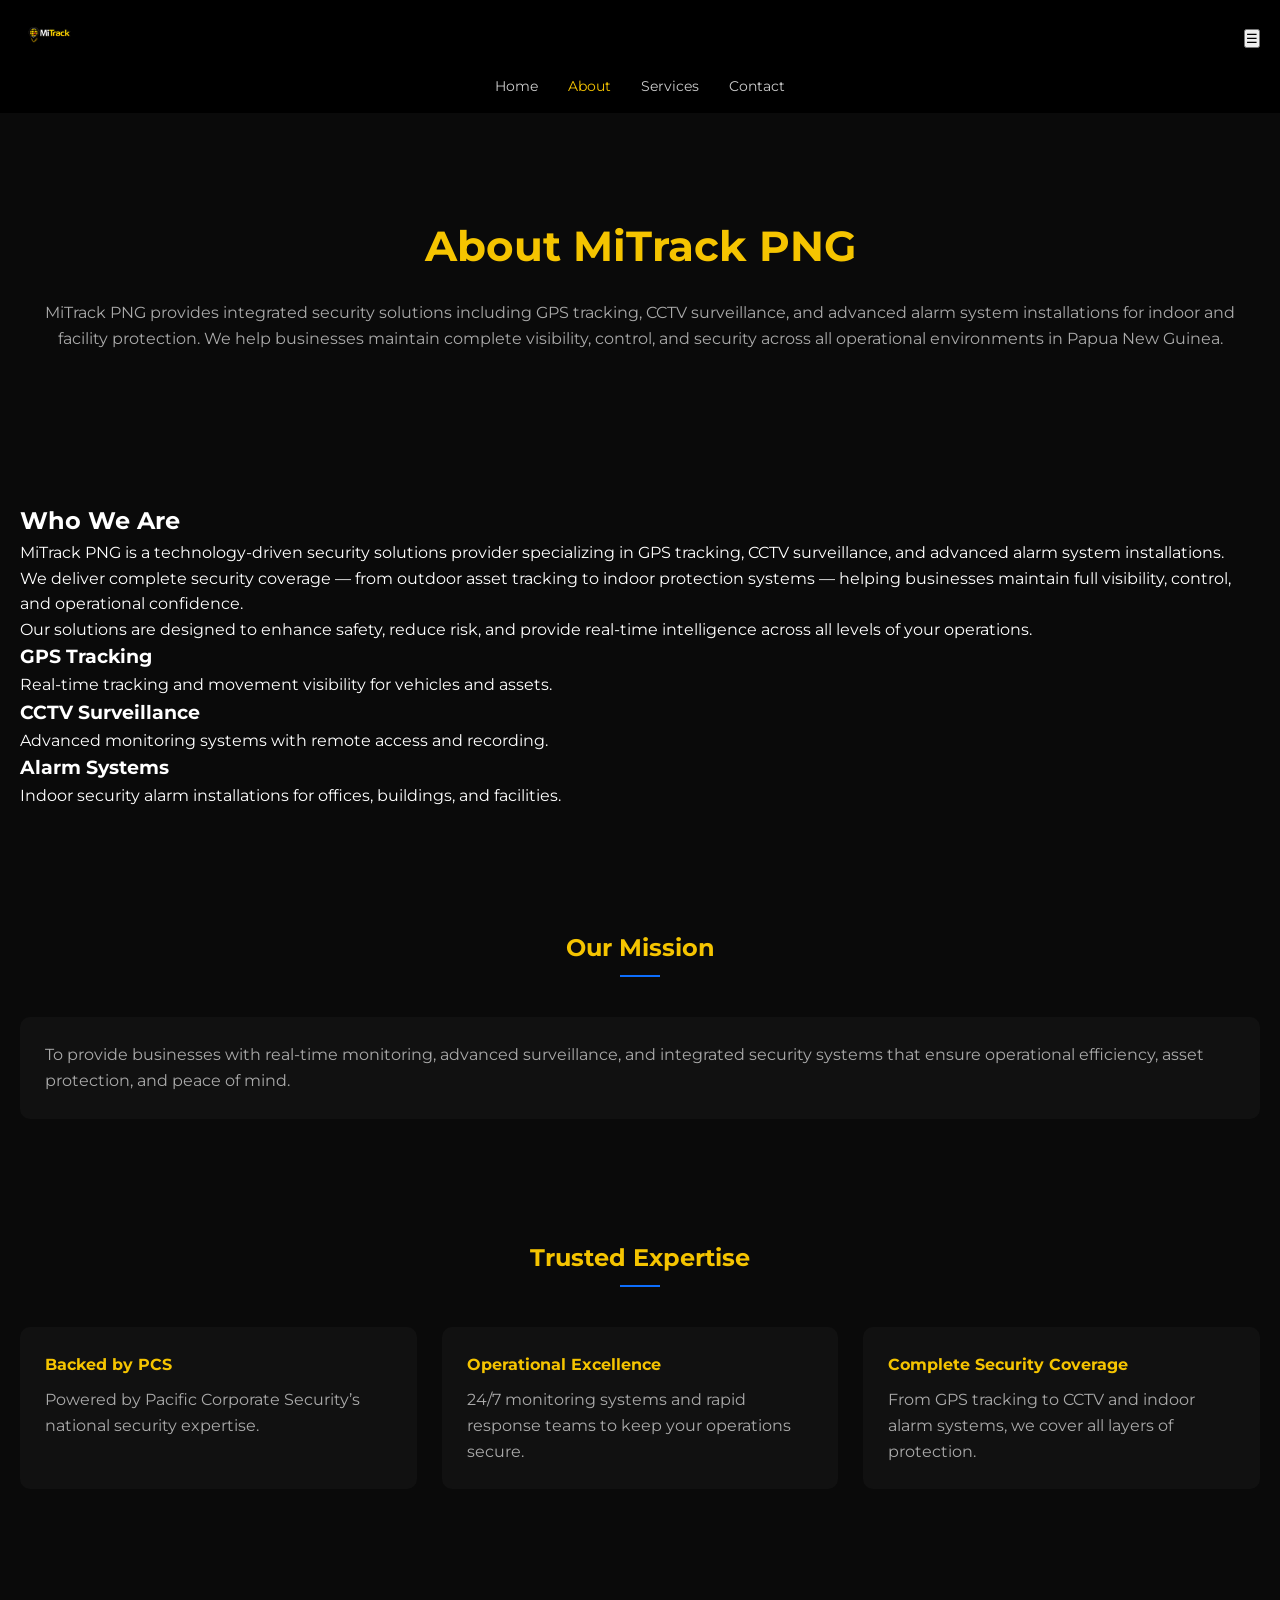
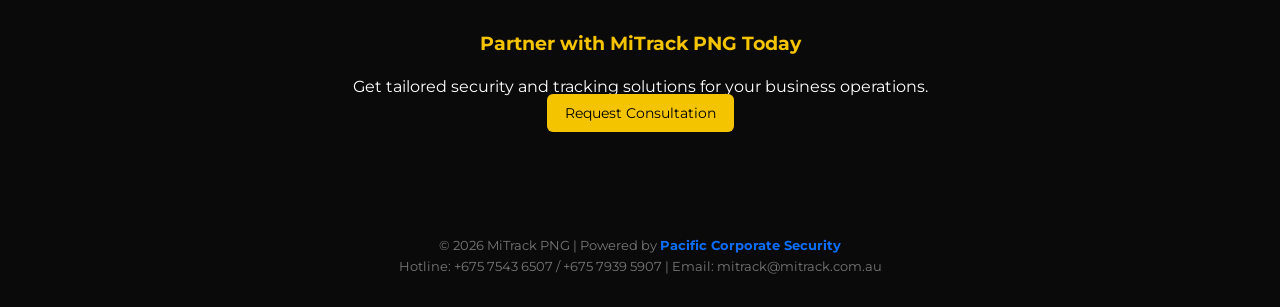
==== about.html @ df529aeb "Fix HTML encoding issues in about.html" ====
<!DOCTYPE html>
<html lang="en">
<head>
<meta charset="UTF-8">
<meta name="viewport" content="width=device-width, initial-scale=1.0">
<title>About | MiTrack PNG</title>

<link href="https://fonts.googleapis.com/css2?family=Montserrat:wght@300;400;600;700&display=swap" rel="stylesheet">
<link rel="stylesheet" href="css/style.css">
</head>

<body>

<!-- NAVBAR -->
<nav class="nav-center">
  <div class="nav-top">
    
    <div class="nav-logo">
      <a href="index.html">
        <img src="assets/images/logo.png" alt="MiTrack Logo" class="logo">
      </a>
    </div>

    <!-- MOBILE BUTTON -->
    <button id="nav-toggle" aria-label="Toggle menu">☰</button>

  </div>

  <ul class="nav-links">
    <li><a href="index.html">Home</a></li>
    <li><a href="about.html" class="active">About</a></li>
    <li><a href="services.html">Services</a></li>
    <li><a href="contact.html">Contact</a></li>
  </ul>
</nav>

<!-- HERO -->
<section class="hero">
  <h1>About MiTrack PNG</h1>
  <p>
    MiTrack PNG provides integrated security solutions including GPS tracking, CCTV 
    surveillance, and advanced alarm system installations for indoor and facility protection. 
    We help businesses maintain complete visibility, control, and security across all 
    operational environments in Papua New Guinea.
  </p>
</section>

<!-- ABOUT -->
<section class="section about-split">
  <div class="about-grid">

    <!-- LEFT -->
    <div class="about-text">
      <h2>Who We Are</h2>
      <p>
        MiTrack PNG is a technology-driven security solutions provider specializing in 
        GPS tracking, CCTV surveillance, and advanced alarm system installations.
      </p>

      <p>
        We deliver complete security coverage — from outdoor asset tracking to indoor 
        protection systems — helping businesses maintain full visibility, control, 
        and operational confidence.
      </p>

      <p>
        Our solutions are designed to enhance safety, reduce risk, and provide 
        real-time intelligence across all levels of your operations.
      </p>
    </div>

    <!-- RIGHT -->
    <div class="about-visual">

      <div class="about-card">
        <h3>GPS Tracking</h3>
        <p>Real-time tracking and movement visibility for vehicles and assets.</p>
      </div>

      <div class="about-card">
        <h3>CCTV Surveillance</h3>
        <p>Advanced monitoring systems with remote access and recording.</p>
      </div>

      <div class="about-card">
        <h3>Alarm Systems</h3>
        <p>Indoor security alarm installations for offices, buildings, and facilities.</p>
      </div>

    </div>

  </div>
</section>
  
<!-- MISSION -->
<section class="section">
  <div class="section-title">
    <h2>Our Mission</h2>
  </div>

  <div class="card">
    <p>
      To provide businesses with real-time monitoring, advanced surveillance, and integrated 
      security systems that ensure operational efficiency, asset protection, and peace of mind.
    </p>
  </div>
</section>

<!-- TRUST -->
<section class="section">
  <div class="section-title">
    <h2>Trusted Expertise</h2>
  </div>

  <div class="grid">
    <div class="card">
      <h4>Backed by PCS</h4>
      <p>Powered by Pacific Corporate Security’s national security expertise.</p>
    </div>

    <div class="card">
      <h4>Operational Excellence</h4>
      <p>24/7 monitoring systems and rapid response teams to keep your operations secure.</p>
    </div>

    <div class="card">
      <h4>Complete Security Coverage</h4>
      <p>From GPS tracking to CCTV and indoor alarm systems, we cover all layers of protection.</p>
    </div>
  </div>
</section>

<!-- CTA -->
<section class="cta">
  <h3>Partner with MiTrack PNG Today</h3>
  <p>Get tailored security and tracking solutions for your business operations.</p>
  <a href="contact.html" class="btn btn-primary">Request Consultation</a>
</section>

<!-- FOOTER -->
<footer>
  <p>© 2026 MiTrack PNG | Powered by <strong>Pacific Corporate Security</strong></p>
  <p>
    Hotline: +675 7543 6507 / +675 7939 5907 | 
    Email: mitrack@mitrack.com.au
  </p>
</footer>

<!-- MOBILE NAV SCRIPT -->
<script>
document.getElementById("nav-toggle").addEventListener("click", function() {
    document.querySelector("nav").classList.toggle("open");
});
</script>

</body>
</html>
---- css/style.css ----
/* =========================
   VARIABLES (BRANDING)
========================= */
:root {
    --primary-gold: #f5c400;
    --pcs-blue: #0d6efd;
}

/* =========================
   GLOBAL RESET
========================= */
* {
    margin: 0;
    padding: 0;
    box-sizing: border-box;
}

body {
    font-family: 'Montserrat', sans-serif;
    background: #0a0a0a;
    color: #fff;
    line-height: 1.6;
}

/* =========================
   NAVBAR
========================= */
nav {
    width: 100%;
    padding: 15px 20px;
    background: #000;
}

.nav-top {
    display: flex;
    justify-content: space-between;
    align-items: center;
}

.logo {
    height: 40px;
}

.nav-links {
    display: flex;
    justify-content: center;
    gap: 30px;
    list-style: none;
    margin-top: 10px;
}

.nav-links a {
    text-decoration: none;
    color: #ccc;
    font-size: 14px;
    transition: 0.3s;
}

.nav-links a:hover,
.nav-links a.active {
    color: var(--primary-gold);
}

/* =========================
   HERO
========================= */
.hero {
    text-align: center;
    padding: 100px 20px 60px;
}

.hero h1 {
    font-size: 42px;
    color: var(--primary-gold);
    margin-bottom: 20px;
}

.hero p {
    color: #aaa;
    margin-bottom: 30px;
}

.hero-buttons {
    display: flex;
    justify-content: center;
    gap: 15px;
}

/* =========================
   BUTTONS
========================= */
.btn {
    padding: 10px 18px;
    border-radius: 6px;
    text-decoration: none;
    font-size: 14px;
    transition: 0.3s;
}

/* PRIMARY (MiTrack Gold) */
.btn-primary {
    background: var(--primary-gold);
    color: #000;
}

.btn-primary:hover {
    background: #ffd633;
}

/* OUTLINE (Gold) */
.btn-outline {
    border: 1px solid var(--primary-gold);
    color: var(--primary-gold);
}

.btn-outline:hover {
    background: var(--primary-gold);
    color: #000;
}

/* SECONDARY (PCS BLUE - OPTIONAL USE) */
.btn-secondary {
    border: 1px solid var(--pcs-blue);
    color: var(--pcs-blue);
}

.btn-secondary:hover {
    background: var(--pcs-blue);
    color: #fff;
}

.btn-small {
    margin-top: 10px;
    display: inline-block;
}

/* =========================
   SECTION
========================= */
.section {
    padding: 60px 20px;
}

.section-title {
    text-align: center;
    margin-bottom: 40px;
}

.section-title h2 {
    color: var(--primary-gold);
    margin-bottom: 10px;
}

/* PCS BLUE ACCENT LINE */
.section-title h2::after {
    content: "";
    display: block;
    width: 40px;
    height: 2px;
    background: var(--pcs-blue);
    margin: 8px auto 0;
}

.section-title p {
    color: #aaa;
}

/* =========================
   MAP
========================= */
.map-container {
    position: relative;
    margin: 30px auto;
    max-width: 800px;
}

.map-container img {
    width: 100%;
    border-radius: 10px;
}

/* GLOWING POINTS */
.map-point {
    position: absolute;
    width: 10px;
    height: 10px;
    background: var(--primary-gold);
    border-radius: 50%;
    box-shadow: 0 0 10px var(--primary-gold), 0 0 20px var(--primary-gold);
    animation: pulse 1.5s infinite;
}

/* PCS BLUE ACTIVE POINT */
.point2 {
    background: var(--pcs-blue);
    box-shadow: 0 0 10px var(--pcs-blue), 0 0 20px var(--pcs-blue);
}

/* POSITIONING */
.point1 { top: 40%; left: 30%; }
.point2 { top: 55%; left: 60%; }
.point3 { top: 25%; left: 70%; }

/* ANIMATION */
@keyframes pulse {
    0% { transform: scale(1); opacity: 1; }
    50% { transform: scale(1.6); opacity: 0.6; }
    100% { transform: scale(1); opacity: 1; }
}

/* MAP TEXT */
.map-info {
    text-align: center;
    margin-top: 15px;
    color: #ccc;
}

/* =========================
   GRID
========================= */
.grid {
    display: grid;
    grid-template-columns: repeat(3, 1fr);
    gap: 25px;
}

.card {
    background: #111;
    padding: 25px;
    border-radius: 10px;
}

.card h4 {
    color: var(--primary-gold);
    margin-bottom: 10px;
}

.card p {
    color: #aaa;
}

/* =========================
   CTA
========================= */
.cta {
    text-align: center;
    padding: 80px 20px;
}

.cta h3 {
    color: var(--primary-gold);
    margin-bottom: 15px;
}

/* =========================
   FOOTER
========================= */
footer {
    text-align: center;
    padding: 30px;
    font-size: 13px;
    color: #777;
}

/* PCS BRAND HIGHLIGHT */
footer strong {
    color: var(--pcs-blue);
}
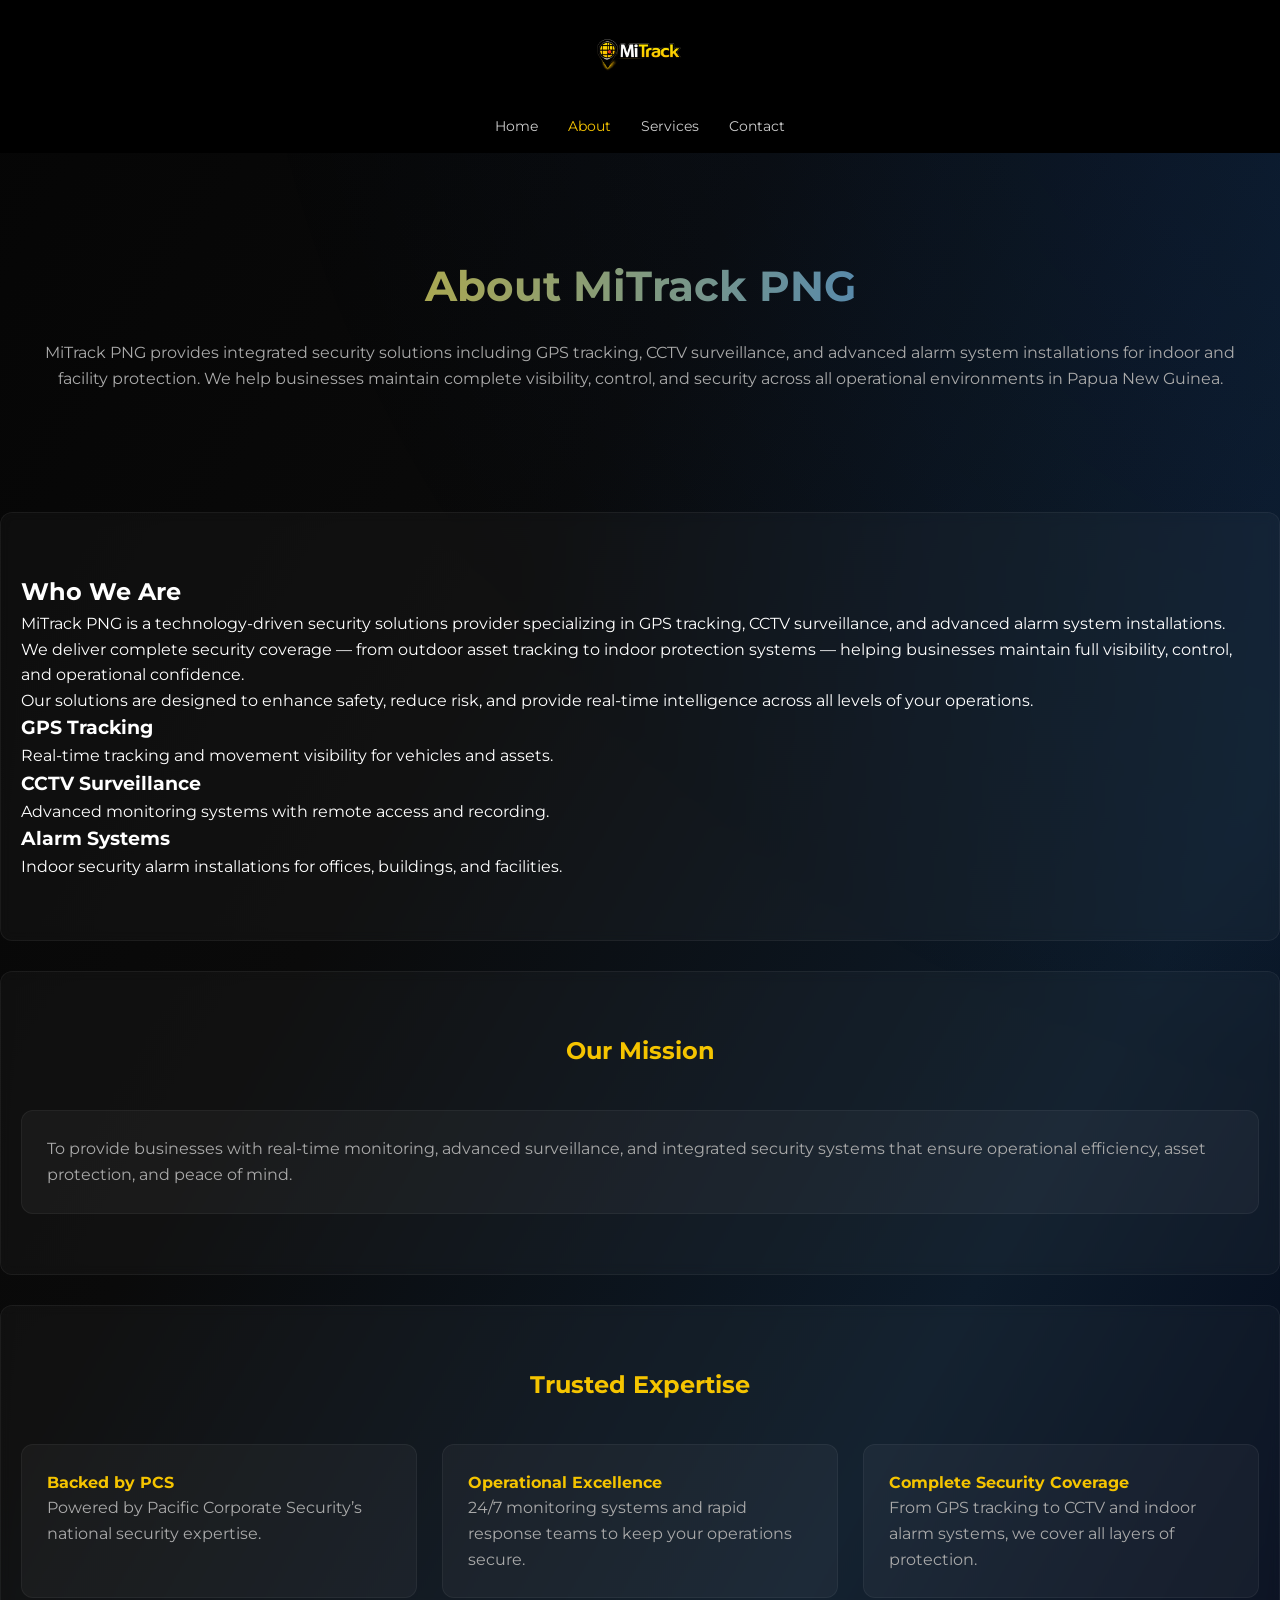
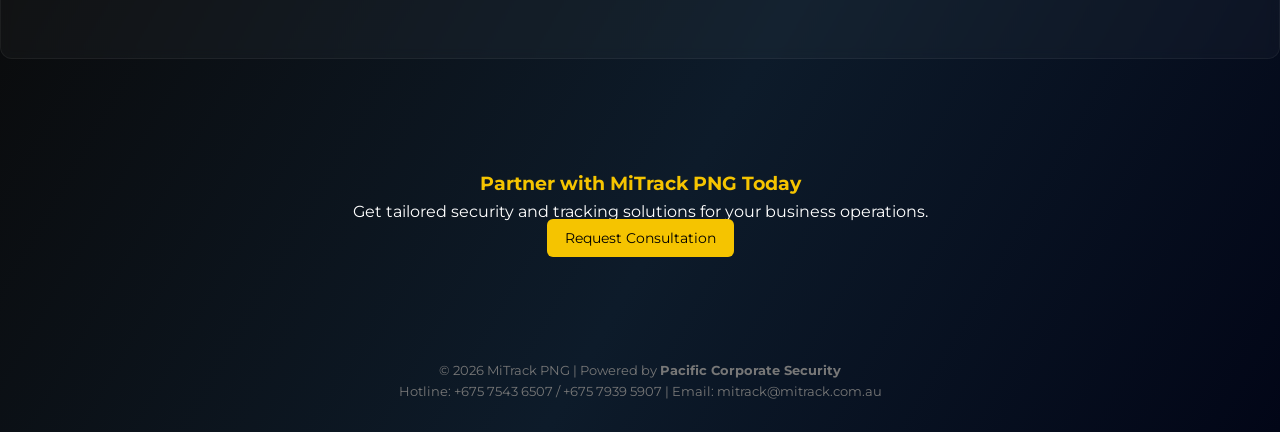
==== commit f4409d6e: "Implement fade-in animations on about page Added fade-in animations to various sections and elements" ====
--- a/about.html
+++ b/about.html
@@ -35,7 +35,7 @@
 </nav>
 
 <!-- HERO -->
-<section class="hero">
+<section class="hero fade-in">
   <h1>About MiTrack PNG</h1>
   <p>
     MiTrack PNG provides integrated security solutions including GPS tracking, CCTV 
@@ -46,11 +46,11 @@
 </section>
 
 <!-- ABOUT -->
-<section class="section about-split">
+<section class="section about-split fade-in">
   <div class="about-grid">
 
     <!-- LEFT -->
-    <div class="about-text">
+    <div class="about-text fade-in">
       <h2>Who We Are</h2>
       <p>
         MiTrack PNG is a technology-driven security solutions provider specializing in 
@@ -72,17 +72,17 @@
     <!-- RIGHT -->
     <div class="about-visual">
 
-      <div class="about-card">
+      <div class="about-card fade-in">
         <h3>GPS Tracking</h3>
         <p>Real-time tracking and movement visibility for vehicles and assets.</p>
       </div>
 
-      <div class="about-card">
+      <div class="about-card fade-in">
         <h3>CCTV Surveillance</h3>
         <p>Advanced monitoring systems with remote access and recording.</p>
       </div>
 
-      <div class="about-card">
+      <div class="about-card fade-in">
         <h3>Alarm Systems</h3>
         <p>Indoor security alarm installations for offices, buildings, and facilities.</p>
       </div>
@@ -93,12 +93,12 @@
 </section>
   
 <!-- MISSION -->
-<section class="section">
+<section class="section fade-in">
   <div class="section-title">
     <h2>Our Mission</h2>
   </div>
 
-  <div class="card">
+  <div class="card fade-in">
     <p>
       To provide businesses with real-time monitoring, advanced surveillance, and integrated 
       security systems that ensure operational efficiency, asset protection, and peace of mind.
@@ -107,23 +107,23 @@
 </section>
 
 <!-- TRUST -->
-<section class="section">
+<section class="section fade-in">
   <div class="section-title">
     <h2>Trusted Expertise</h2>
   </div>
 
   <div class="grid">
-    <div class="card">
+    <div class="card fade-in">
       <h4>Backed by PCS</h4>
       <p>Powered by Pacific Corporate Security’s national security expertise.</p>
     </div>
 
-    <div class="card">
+    <div class="card fade-in">
       <h4>Operational Excellence</h4>
       <p>24/7 monitoring systems and rapid response teams to keep your operations secure.</p>
     </div>
 
-    <div class="card">
+    <div class="card fade-in">
       <h4>Complete Security Coverage</h4>
       <p>From GPS tracking to CCTV and indoor alarm systems, we cover all layers of protection.</p>
     </div>
@@ -131,14 +131,14 @@
 </section>
 
 <!-- CTA -->
-<section class="cta">
+<section class="cta fade-in">
   <h3>Partner with MiTrack PNG Today</h3>
   <p>Get tailored security and tracking solutions for your business operations.</p>
   <a href="contact.html" class="btn btn-primary">Request Consultation</a>
 </section>
 
 <!-- FOOTER -->
-<footer>
+<footer class="fade-in">
   <p>© 2026 MiTrack PNG | Powered by <strong>Pacific Corporate Security</strong></p>
   <p>
     Hotline: +675 7543 6507 / +675 7939 5907 | 
@@ -153,5 +153,22 @@
 });
 </script>
 
+<!-- SCROLL ANIMATION SCRIPT -->
+<script>
+const faders = document.querySelectorAll('.fade-in');
+
+const observer = new IntersectionObserver(entries => {
+    entries.forEach(entry => {
+        if (entry.isIntersecting) {
+            entry.target.classList.add('show');
+        }
+    });
+}, {
+    threshold: 0.2
+});
+
+faders.forEach(el => observer.observe(el));
+</script>
+
 </body>
 </html>
--- a/css/style.css
+++ b/css/style.css
@@ -15,11 +15,36 @@
     box-sizing: border-box;
 }
 
+/* =========================
+   BODY + BACKGROUND
+========================= */
 body {
     font-family: 'Montserrat', sans-serif;
-    background: #0a0a0a;
+    background: linear-gradient(
+        120deg,
+        #050505 0%,
+        #0a0a0a 35%,
+        #0d1b2a 70%,
+        #020617 100%
+    );
     color: #fff;
     line-height: 1.6;
+}
+
+body::before {
+    content: "";
+    position: fixed;
+    top: -20%;
+    left: -20%;
+    width: 140%;
+    height: 140%;
+    background: radial-gradient(
+        circle at top right,
+        rgba(13,110,253,0.12),
+        transparent 60%
+    );
+    pointer-events: none;
+    z-index: -1;
 }
 
 /* =========================
@@ -29,16 +54,21 @@
     width: 100%;
     padding: 15px 20px;
     background: #000;
+    text-align: center;
 }
 
 .nav-top {
     display: flex;
-    justify-content: space-between;
+    flex-direction: column;
     align-items: center;
 }
 
+.nav-logo {
+    margin-bottom: 10px;
+}
+
 .logo {
-    height: 40px;
+    height: 80px;
 }
 
 .nav-links {
@@ -46,7 +76,6 @@
     justify-content: center;
     gap: 30px;
     list-style: none;
-    margin-top: 10px;
 }
 
 .nav-links a {
@@ -71,7 +100,9 @@
 
 .hero h1 {
     font-size: 42px;
-    color: var(--primary-gold);
+    background: linear-gradient(90deg, var(--primary-gold), var(--pcs-blue));
+    -webkit-background-clip: text;
+    -webkit-text-fill-color: transparent;
     margin-bottom: 20px;
 }
 
@@ -97,7 +128,6 @@
     transition: 0.3s;
 }
 
-/* PRIMARY (MiTrack Gold) */
 .btn-primary {
     background: var(--primary-gold);
     color: #000;
@@ -107,7 +137,6 @@
     background: #ffd633;
 }
 
-/* OUTLINE (Gold) */
 .btn-outline {
     border: 1px solid var(--primary-gold);
     color: var(--primary-gold);
@@ -118,27 +147,16 @@
     color: #000;
 }
 
-/* SECONDARY (PCS BLUE - OPTIONAL USE) */
-.btn-secondary {
-    border: 1px solid var(--pcs-blue);
-    color: var(--pcs-blue);
-}
-
-.btn-secondary:hover {
-    background: var(--pcs-blue);
-    color: #fff;
-}
-
-.btn-small {
-    margin-top: 10px;
-    display: inline-block;
-}
-
-/* =========================
-   SECTION
+/* =========================
+   SECTION (GLASS)
 ========================= */
 .section {
     padding: 60px 20px;
+    background: rgba(255,255,255,0.03);
+    backdrop-filter: blur(6px);
+    border-radius: 12px;
+    margin: 30px auto;
+    border: 1px solid rgba(255,255,255,0.05);
 }
 
 .section-title {
@@ -148,17 +166,6 @@
 
 .section-title h2 {
     color: var(--primary-gold);
-    margin-bottom: 10px;
-}
-
-/* PCS BLUE ACCENT LINE */
-.section-title h2::after {
-    content: "";
-    display: block;
-    width: 40px;
-    height: 2px;
-    background: var(--pcs-blue);
-    margin: 8px auto 0;
 }
 
 .section-title p {
@@ -179,36 +186,29 @@
     border-radius: 10px;
 }
 
-/* GLOWING POINTS */
 .map-point {
     position: absolute;
     width: 10px;
     height: 10px;
     background: var(--primary-gold);
     border-radius: 50%;
-    box-shadow: 0 0 10px var(--primary-gold), 0 0 20px var(--primary-gold);
+    box-shadow: 0 0 10px var(--primary-gold);
     animation: pulse 1.5s infinite;
 }
 
-/* PCS BLUE ACTIVE POINT */
 .point2 {
     background: var(--pcs-blue);
-    box-shadow: 0 0 10px var(--pcs-blue), 0 0 20px var(--pcs-blue);
-}
-
-/* POSITIONING */
+    box-shadow: 0 0 10px var(--pcs-blue);
+}
+
 .point1 { top: 40%; left: 30%; }
 .point2 { top: 55%; left: 60%; }
 .point3 { top: 25%; left: 70%; }
 
-/* ANIMATION */
 @keyframes pulse {
-    0% { transform: scale(1); opacity: 1; }
     50% { transform: scale(1.6); opacity: 0.6; }
-    100% { transform: scale(1); opacity: 1; }
-}
-
-/* MAP TEXT */
+}
+
 .map-info {
     text-align: center;
     margin-top: 15px;
@@ -225,20 +225,82 @@
 }
 
 .card {
-    background: #111;
+    background: rgba(255,255,255,0.04);
     padding: 25px;
-    border-radius: 10px;
+    border-radius: 12px;
+    border: 1px solid rgba(255,255,255,0.05);
 }
 
 .card h4 {
     color: var(--primary-gold);
-    margin-bottom: 10px;
 }
 
 .card p {
     color: #aaa;
 }
 
+.card a {
+    color: var(--pcs-blue);
+    text-decoration: none;
+}
+
+.card a:hover {
+    color: #4da3ff;
+}
+
+/* =========================
+   CONTACT FORM (FIXED)
+========================= */
+.contact-form {
+    max-width: 700px;
+    margin: 0 auto;
+}
+
+.form-row {
+    display: flex;
+    gap: 15px;
+    margin-bottom: 15px;
+}
+
+.contact-form input,
+.contact-form textarea,
+.contact-form select {
+    width: 100%;
+    padding: 12px;
+    border-radius: 6px;
+    border: 1px solid rgba(255,255,255,0.1);
+    background: rgba(20,20,20,0.9);
+    color: #fff;
+    font-size: 14px;
+}
+
+/* ✅ FIXED DROPDOWN */
+.contact-form select {
+    cursor: pointer;
+    appearance: none;
+}
+
+/* MUST be solid (browser limitation) */
+.contact-form select option {
+    background: #0a0a0a;
+    color: #fff;
+}
+
+.contact-form select:focus {
+    outline: none;
+    border-color: var(--pcs-blue);
+    box-shadow: 0 0 8px rgba(13,110,253,0.4);
+}
+
+/* textarea */
+.contact-form textarea {
+    resize: none;
+}
+
+.contact-form button {
+    margin-top: 10px;
+}
+
 /* =========================
    CTA
 ========================= */
@@ -249,7 +311,6 @@
 
 .cta h3 {
     color: var(--primary-gold);
-    margin-bottom: 15px;
 }
 
 /* =========================
@@ -262,7 +323,23 @@
     color: #777;
 }
 
-/* PCS BRAND HIGHLIGHT */
-footer strong {
-    color: var(--pcs-blue);
-}
+/* =========================
+   MOBILE
+========================= */
+#nav-toggle {
+    display: none;
+}
+
+@media (max-width: 768px) {
+    #nav-toggle {
+        display: block;
+    }
+
+    .form-row {
+        flex-direction: column;
+    }
+
+    .grid {
+        grid-template-columns: 1fr;
+    }
+}
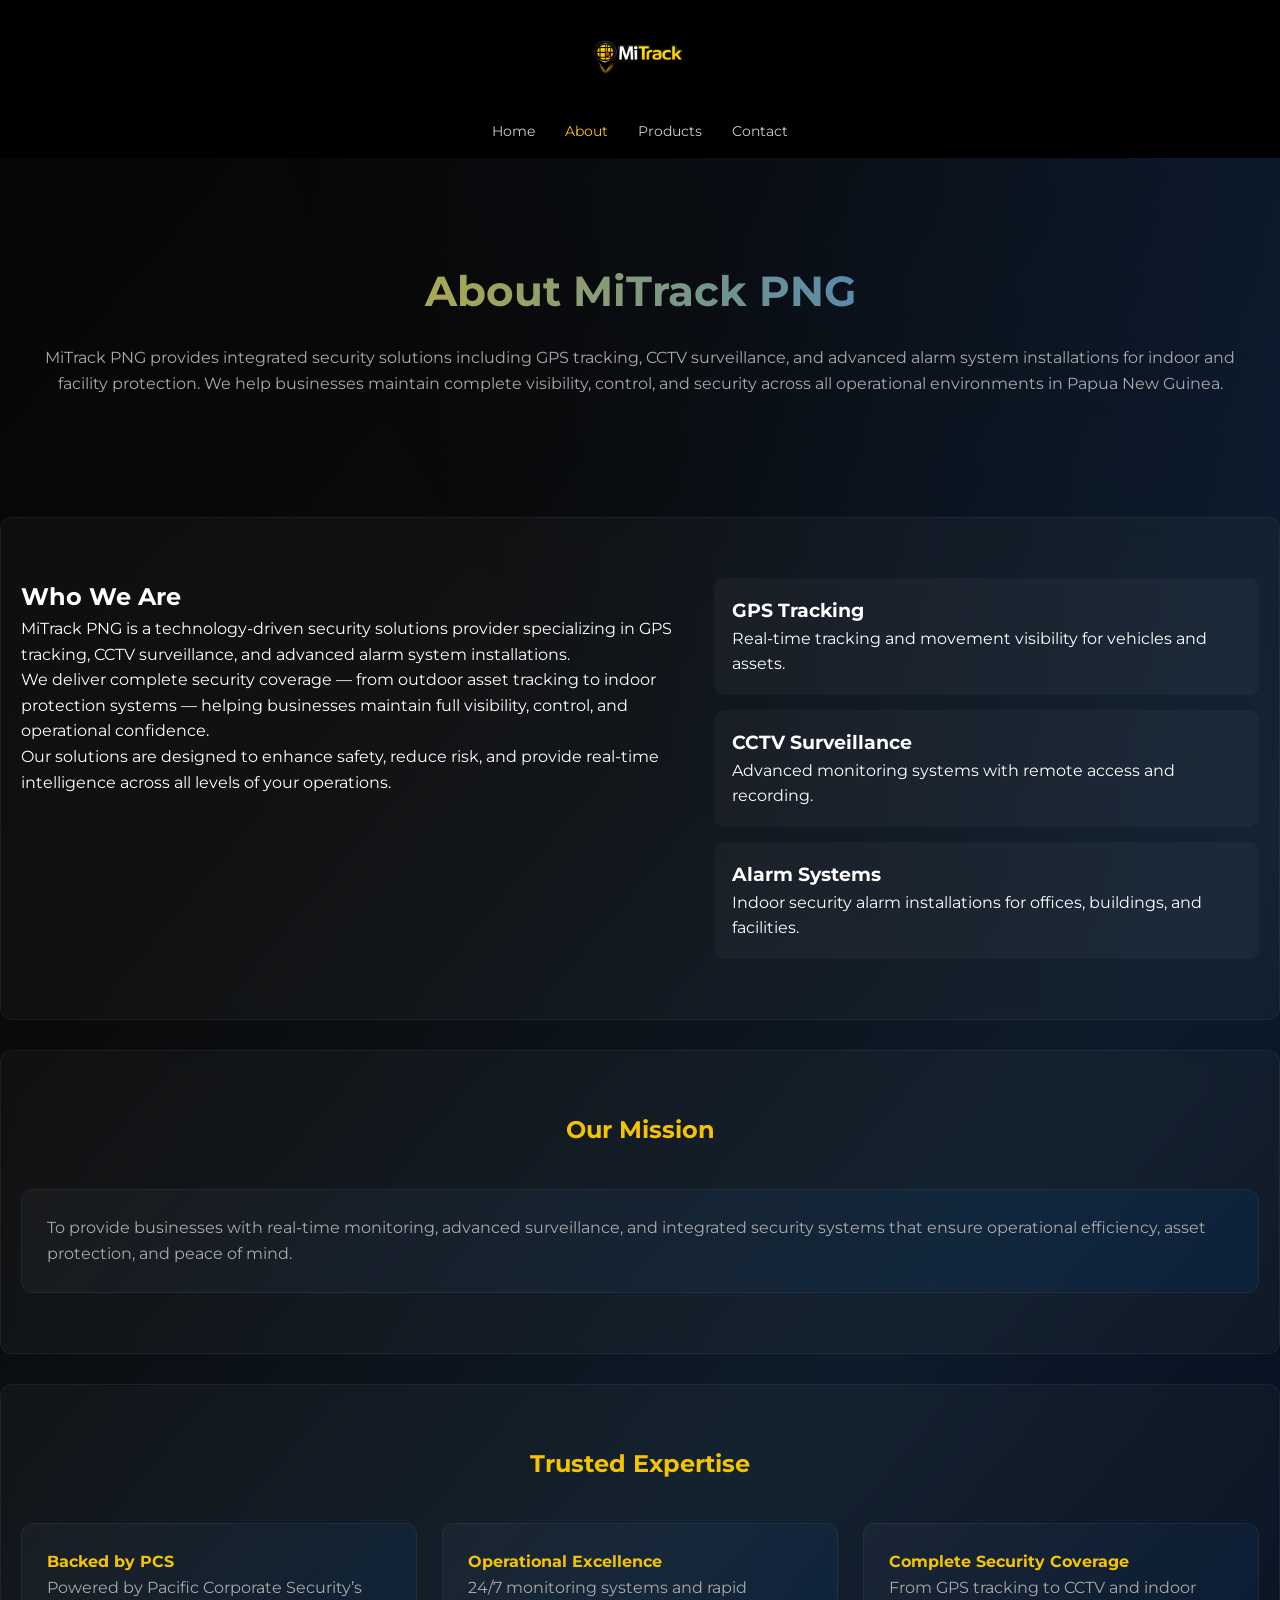
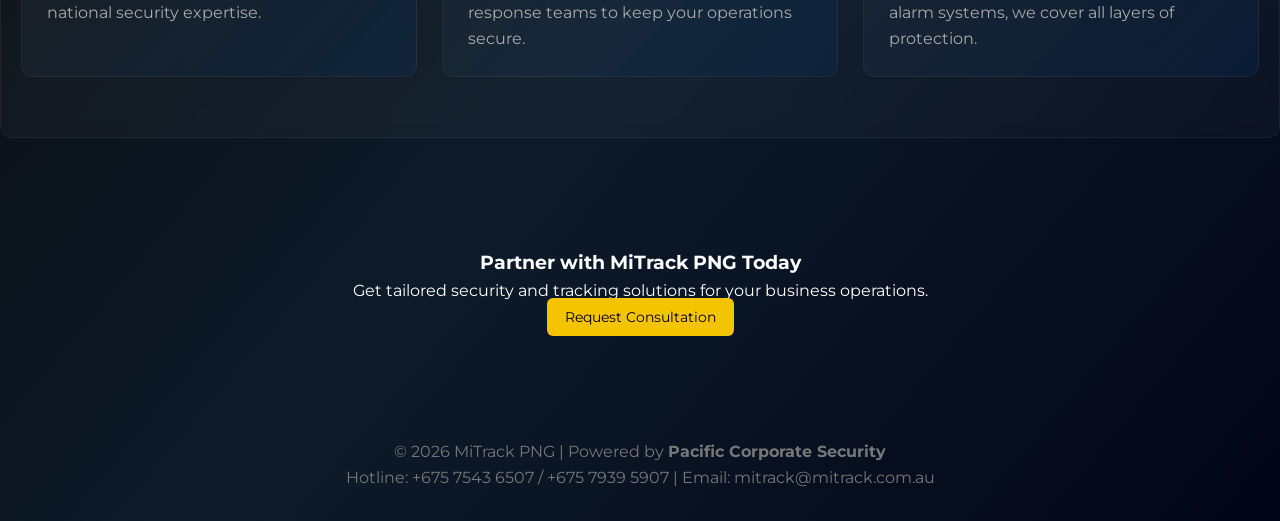
==== commit e866e983: "Fix HTML encoding issues in about.html" ====
--- a/about.html
+++ b/about.html
@@ -29,7 +29,7 @@
   <ul class="nav-links">
     <li><a href="index.html">Home</a></li>
     <li><a href="about.html" class="active">About</a></li>
-    <li><a href="services.html">Services</a></li>
+    <li><a href="products.html">Products</a></li>
     <li><a href="contact.html">Contact</a></li>
   </ul>
 </nav>
@@ -49,40 +49,37 @@
 <section class="section about-split fade-in">
   <div class="about-grid">
 
-    <!-- LEFT -->
-    <div class="about-text fade-in">
+    <!-- LEFT SIDE -->
+    <div class="about-text">
       <h2>Who We Are</h2>
+
       <p>
-        MiTrack PNG is a technology-driven security solutions provider specializing in 
-        GPS tracking, CCTV surveillance, and advanced alarm system installations.
+        MiTrack PNG is a technology-driven security solutions provider specializing in GPS tracking, CCTV surveillance, and advanced alarm system installations.
       </p>
 
       <p>
-        We deliver complete security coverage — from outdoor asset tracking to indoor 
-        protection systems — helping businesses maintain full visibility, control, 
-        and operational confidence.
+        We deliver complete security coverage — from outdoor asset tracking to indoor protection systems — helping businesses maintain full visibility, control, and operational confidence.
       </p>
 
       <p>
-        Our solutions are designed to enhance safety, reduce risk, and provide 
-        real-time intelligence across all levels of your operations.
+        Our solutions are designed to enhance safety, reduce risk, and provide real-time intelligence across all levels of your operations.
       </p>
     </div>
 
-    <!-- RIGHT -->
+    <!-- RIGHT SIDE (FEATURE CARDS) -->
     <div class="about-visual">
 
-      <div class="about-card fade-in">
+      <div class="about-card">
         <h3>GPS Tracking</h3>
         <p>Real-time tracking and movement visibility for vehicles and assets.</p>
       </div>
 
-      <div class="about-card fade-in">
+      <div class="about-card">
         <h3>CCTV Surveillance</h3>
         <p>Advanced monitoring systems with remote access and recording.</p>
       </div>
 
-      <div class="about-card fade-in">
+      <div class="about-card">
         <h3>Alarm Systems</h3>
         <p>Indoor security alarm installations for offices, buildings, and facilities.</p>
       </div>
--- a/css/style.css
+++ b/css/style.css
@@ -4,6 +4,7 @@
 :root {
     --primary-gold: #f5c400;
     --pcs-blue: #0d6efd;
+    --light-blue: #4da6ff;
 }
 
 /* =========================
@@ -21,16 +22,17 @@
 body {
     font-family: 'Montserrat', sans-serif;
     background: linear-gradient(
-        120deg,
+        130deg,
         #050505 0%,
-        #0a0a0a 35%,
-        #0d1b2a 70%,
+        #0a0a0a 30%,
+        #0d1b2a 65%,
         #020617 100%
     );
     color: #fff;
     line-height: 1.6;
 }
 
+/* Subtle glow overlay */
 body::before {
     content: "";
     position: fixed;
@@ -68,7 +70,12 @@
 }
 
 .logo {
-    height: 80px;
+    height: 85px;
+    transition: 0.3s;
+}
+
+.logo:hover {
+    transform: scale(1.05);
 }
 
 .nav-links {
@@ -111,12 +118,6 @@
     margin-bottom: 30px;
 }
 
-.hero-buttons {
-    display: flex;
-    justify-content: center;
-    gap: 15px;
-}
-
 /* =========================
    BUTTONS
 ========================= */
@@ -148,12 +149,12 @@
 }
 
 /* =========================
-   SECTION (GLASS)
+   SECTION (GLASS PANELS)
 ========================= */
 .section {
     padding: 60px 20px;
     background: rgba(255,255,255,0.03);
-    backdrop-filter: blur(6px);
+    backdrop-filter: blur(8px);
     border-radius: 12px;
     margin: 30px auto;
     border: 1px solid rgba(255,255,255,0.05);
@@ -170,6 +171,94 @@
 
 .section-title p {
     color: #aaa;
+}
+
+/* =========================
+   GRID
+========================= */
+.grid {
+    display: grid;
+    grid-template-columns: repeat(3, 1fr);
+    gap: 25px;
+}
+
+/* =========================
+   CARD (🔥 FIXED + PREMIUM)
+========================= */
+.card {
+    background: linear-gradient(
+        135deg,
+        rgba(255,255,255,0.03),
+        rgba(0, 60, 120, 0.2)
+    );
+    padding: 25px;
+    border-radius: 12px;
+
+    border: 1px solid rgba(255,255,255,0.05);
+
+    transition: all 0.35s ease;
+
+    position: relative;
+    overflow: hidden;
+    cursor: pointer;
+}
+
+/* 🔥 HOVER EFFECT */
+.card:hover {
+    transform: translateY(-10px) scale(1.03);
+
+    border: 1px solid rgba(0, 150, 255, 0.6);
+
+    box-shadow: 
+        0 15px 40px rgba(0, 150, 255, 0.2),
+        0 0 20px rgba(0, 150, 255, 0.15);
+}
+
+/* ✨ LIGHT SWEEP */
+.card::before {
+    content: "";
+    position: absolute;
+    top: 0;
+    left: -120%;
+    width: 120%;
+    height: 2px;
+    background: linear-gradient(90deg, transparent, var(--pcs-blue), transparent);
+    transition: 0.6s;
+}
+
+.card:hover::before {
+    left: 120%;
+}
+
+/* TEXT */
+.card h4 {
+    color: var(--primary-gold);
+    display: flex;
+    align-items: center;
+    gap: 10px;
+    transition: 0.3s;
+}
+
+.card:hover h4 {
+    color: var(--light-blue);
+}
+
+.card p {
+    color: #aaa;
+}
+
+.card a {
+    color: var(--light-blue);
+    text-decoration: none;
+}
+
+.card a:hover {
+    color: #8ecbff;
+}
+
+/* BUTTON ANIMATION */
+.card:hover .btn {
+    transform: translateY(-3px);
 }
 
 /* =========================
@@ -209,47 +298,8 @@
     50% { transform: scale(1.6); opacity: 0.6; }
 }
 
-.map-info {
-    text-align: center;
-    margin-top: 15px;
-    color: #ccc;
-}
-
-/* =========================
-   GRID
-========================= */
-.grid {
-    display: grid;
-    grid-template-columns: repeat(3, 1fr);
-    gap: 25px;
-}
-
-.card {
-    background: rgba(255,255,255,0.04);
-    padding: 25px;
-    border-radius: 12px;
-    border: 1px solid rgba(255,255,255,0.05);
-}
-
-.card h4 {
-    color: var(--primary-gold);
-}
-
-.card p {
-    color: #aaa;
-}
-
-.card a {
-    color: var(--pcs-blue);
-    text-decoration: none;
-}
-
-.card a:hover {
-    color: #4da3ff;
-}
-
-/* =========================
-   CONTACT FORM (FIXED)
+/* =========================
+   CONTACT FORM
 ========================= */
 .contact-form {
     max-width: 700px;
@@ -271,55 +321,51 @@
     border: 1px solid rgba(255,255,255,0.1);
     background: rgba(20,20,20,0.9);
     color: #fff;
-    font-size: 14px;
-}
-
-/* ✅ FIXED DROPDOWN */
-.contact-form select {
-    cursor: pointer;
-    appearance: none;
-}
-
-/* MUST be solid (browser limitation) */
+}
+
 .contact-form select option {
     background: #0a0a0a;
     color: #fff;
 }
 
-.contact-form select:focus {
-    outline: none;
-    border-color: var(--pcs-blue);
-    box-shadow: 0 0 8px rgba(13,110,253,0.4);
-}
-
-/* textarea */
-.contact-form textarea {
-    resize: none;
-}
-
-.contact-form button {
-    margin-top: 10px;
-}
-
-/* =========================
-   CTA
+/* =========================
+   ABOUT
+========================= */
+.about-grid {
+    display: grid;
+    grid-template-columns: 1.2fr 1fr;
+    gap: 40px;
+}
+
+.about-visual {
+    display: flex;
+    flex-direction: column;
+    gap: 15px;
+}
+
+.about-card {
+    background: rgba(255,255,255,0.03);
+    padding: 18px;
+    border-radius: 10px;
+    transition: 0.3s;
+}
+
+.about-card:hover {
+    transform: translateY(-5px);
+    border: 1px solid rgba(0,150,255,0.4);
+}
+
+/* =========================
+   CTA + FOOTER
 ========================= */
 .cta {
     text-align: center;
     padding: 80px 20px;
 }
 
-.cta h3 {
-    color: var(--primary-gold);
-}
-
-/* =========================
-   FOOTER
-========================= */
 footer {
     text-align: center;
     padding: 30px;
-    font-size: 13px;
     color: #777;
 }
 
@@ -335,11 +381,15 @@
         display: block;
     }
 
+    .grid {
+        grid-template-columns: 1fr;
+    }
+
     .form-row {
         flex-direction: column;
     }
 
-    .grid {
+    .about-grid {
         grid-template-columns: 1fr;
     }
 }
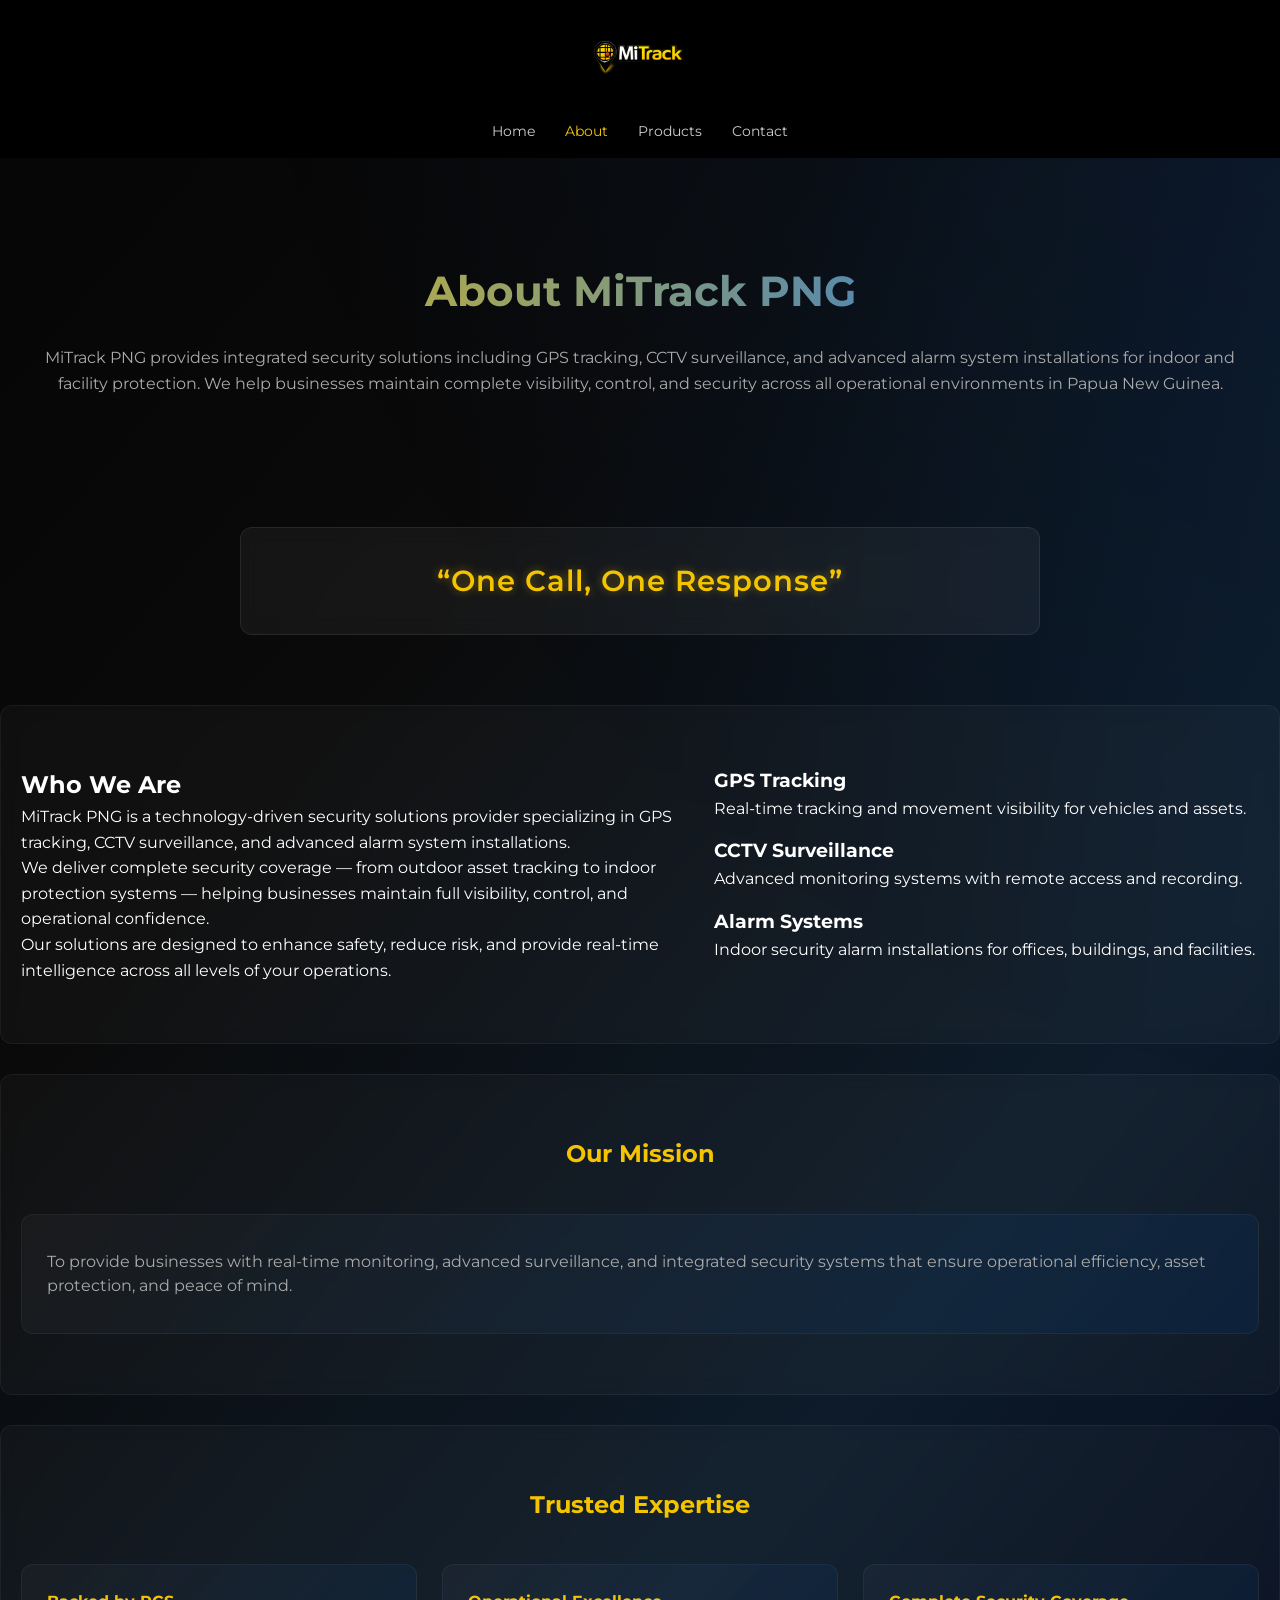
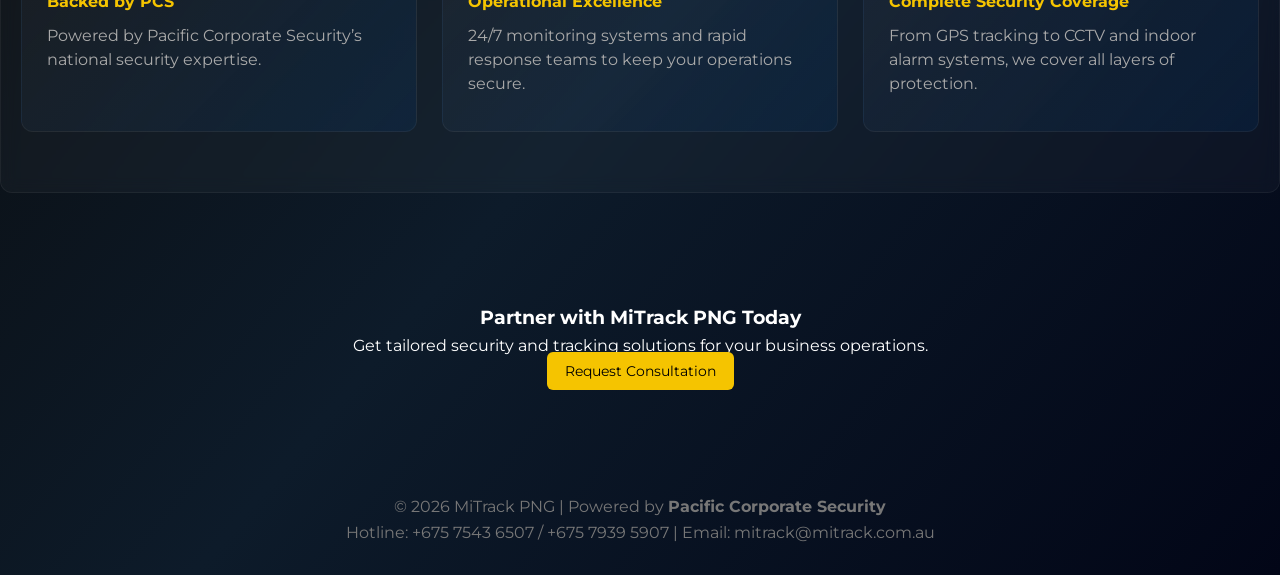
==== commit 3d5a3286: "Add motto section with tagline Added a motto section to highlight the company's tagline." ====
--- a/about.html
+++ b/about.html
@@ -43,6 +43,13 @@
     We help businesses maintain complete visibility, control, and security across all 
     operational environments in Papua New Guinea.
   </p>
+</section>
+
+<!-- ✅ MOTTO (ADDED ONLY) -->
+<section class="motto fade-in">
+  <div class="motto-container">
+    <p class="motto-text">“One Call, One Response”</p>
+  </div>
 </section>
 
 <!-- ABOUT -->
--- a/css/style.css
+++ b/css/style.css
@@ -180,10 +180,11 @@
     display: grid;
     grid-template-columns: repeat(3, 1fr);
     gap: 25px;
-}
-
-/* =========================
-   CARD (🔥 FIXED + PREMIUM)
+    margin-top: 20px;
+}
+
+/* =========================
+   CARD
 ========================= */
 .card {
     background: linear-gradient(
@@ -193,28 +194,22 @@
     );
     padding: 25px;
     border-radius: 12px;
-
     border: 1px solid rgba(255,255,255,0.05);
-
     transition: all 0.35s ease;
-
     position: relative;
     overflow: hidden;
     cursor: pointer;
-}
-
-/* 🔥 HOVER EFFECT */
+    line-height: 1.5;
+}
+
 .card:hover {
     transform: translateY(-10px) scale(1.03);
-
     border: 1px solid rgba(0, 150, 255, 0.6);
-
     box-shadow: 
         0 15px 40px rgba(0, 150, 255, 0.2),
         0 0 20px rgba(0, 150, 255, 0.15);
 }
 
-/* ✨ LIGHT SWEEP */
 .card::before {
     content: "";
     position: absolute;
@@ -230,13 +225,11 @@
     left: 120%;
 }
 
-/* TEXT */
 .card h4 {
     color: var(--primary-gold);
     display: flex;
     align-items: center;
     gap: 10px;
-    transition: 0.3s;
 }
 
 .card:hover h4 {
@@ -245,6 +238,7 @@
 
 .card p {
     color: #aaa;
+    margin: 10px 0;
 }
 
 .card a {
@@ -256,9 +250,28 @@
     color: #8ecbff;
 }
 
-/* BUTTON ANIMATION */
-.card:hover .btn {
-    transform: translateY(-3px);
+.card .btn {
+    margin-top: 12px;
+}
+
+/* =========================
+   PRODUCT FUNCTIONALITY
+========================= */
+.product-functions h5 {
+    font-size: 13px;
+    color: var(--light-blue);
+    margin-top: 10px;
+    margin-bottom: 5px;
+}
+
+.features {
+    margin: 10px 0;
+    padding-left: 18px;
+}
+
+.features li {
+    margin-bottom: 5px;
+    color: #ccc;
 }
 
 /* =========================
@@ -329,6 +342,32 @@
 }
 
 /* =========================
+   MOTTO SECTION (ADDED ONLY)
+========================= */
+.motto {
+    text-align: center;
+    padding: 40px 20px;
+}
+
+.motto-container {
+    max-width: 800px;
+    margin: auto;
+    padding: 30px;
+    border-radius: 12px;
+    background: rgba(255, 255, 255, 0.05);
+    backdrop-filter: blur(10px);
+    border: 1px solid rgba(255, 255, 255, 0.08);
+}
+
+.motto-text {
+    font-size: 1.8rem;
+    font-weight: 600;
+    color: var(--primary-gold);
+    letter-spacing: 1px;
+    text-shadow: 0 0 10px rgba(245, 197, 24, 0.4);
+}
+
+/* =========================
    ABOUT
 ========================= */
 .about-grid {
@@ -343,18 +382,6 @@
     gap: 15px;
 }
 
-.about-card {
-    background: rgba(255,255,255,0.03);
-    padding: 18px;
-    border-radius: 10px;
-    transition: 0.3s;
-}
-
-.about-card:hover {
-    transform: translateY(-5px);
-    border: 1px solid rgba(0,150,255,0.4);
-}
-
 /* =========================
    CTA + FOOTER
 ========================= */
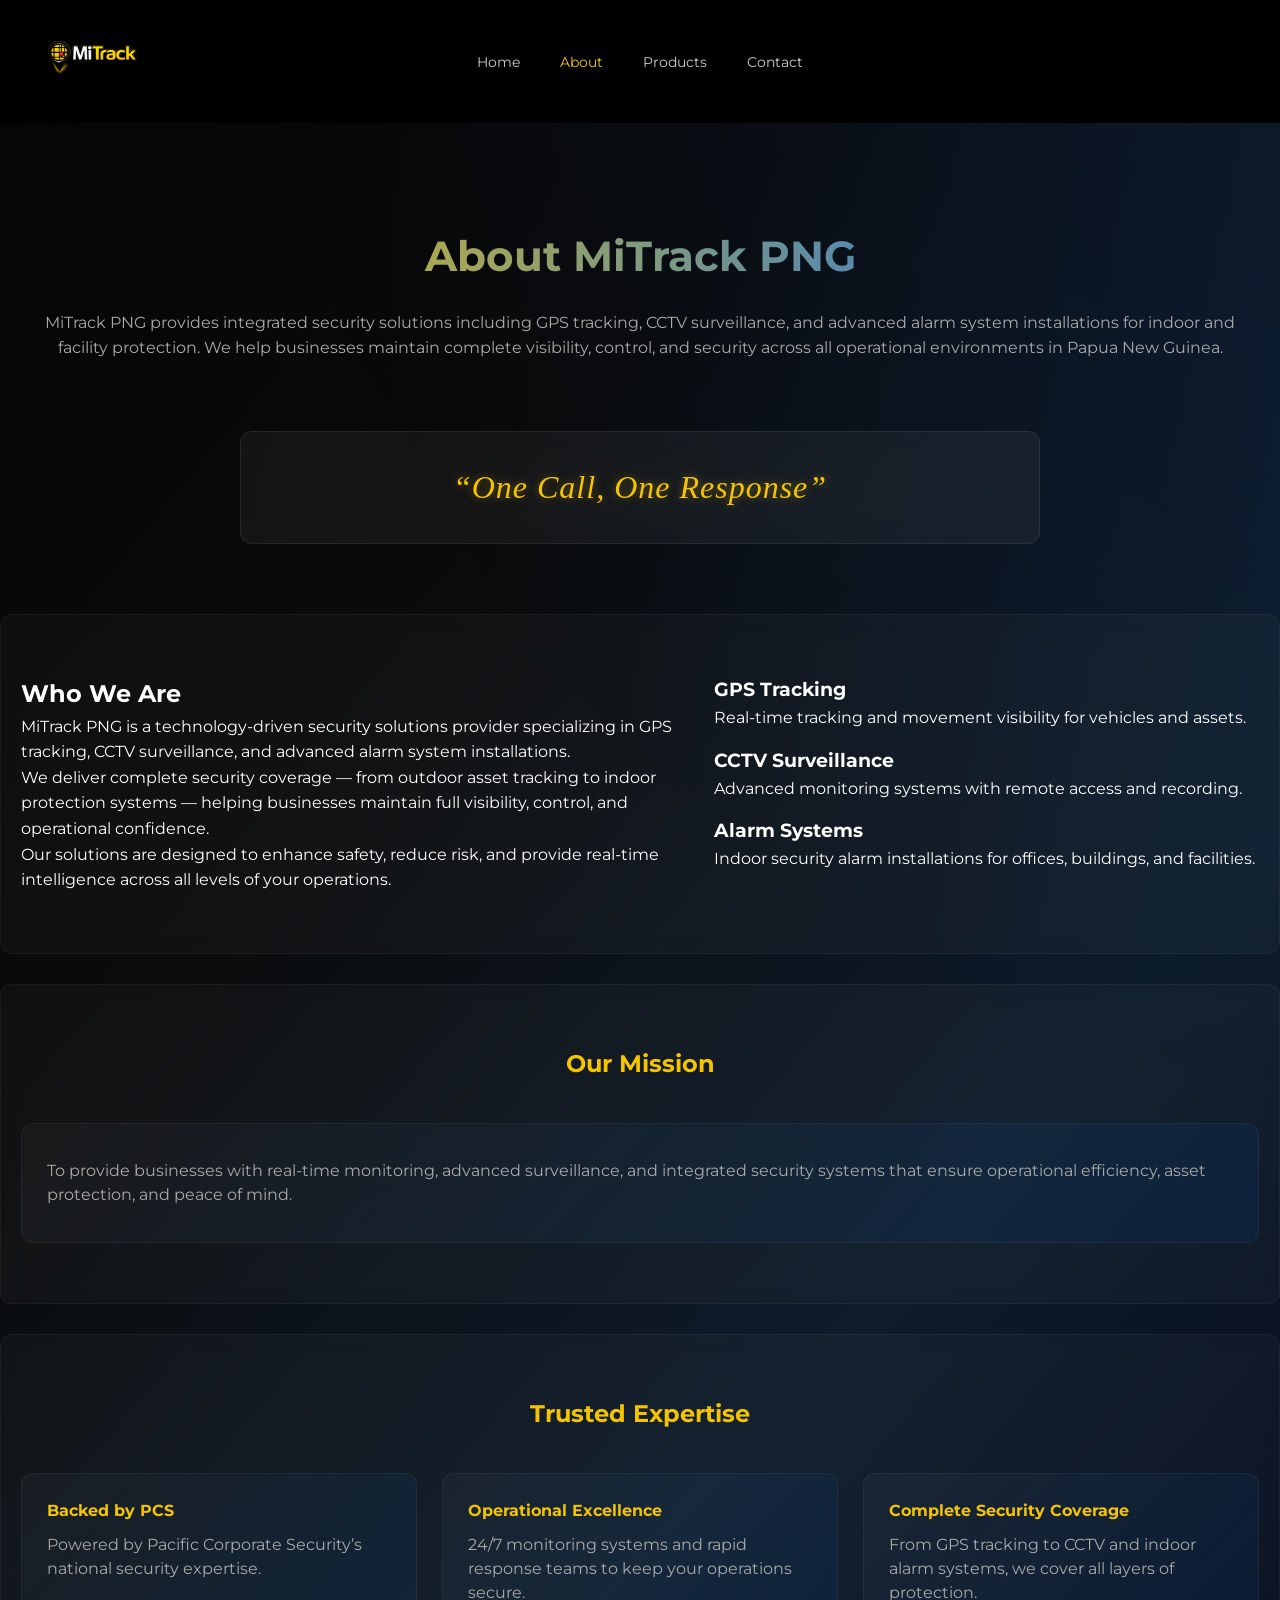
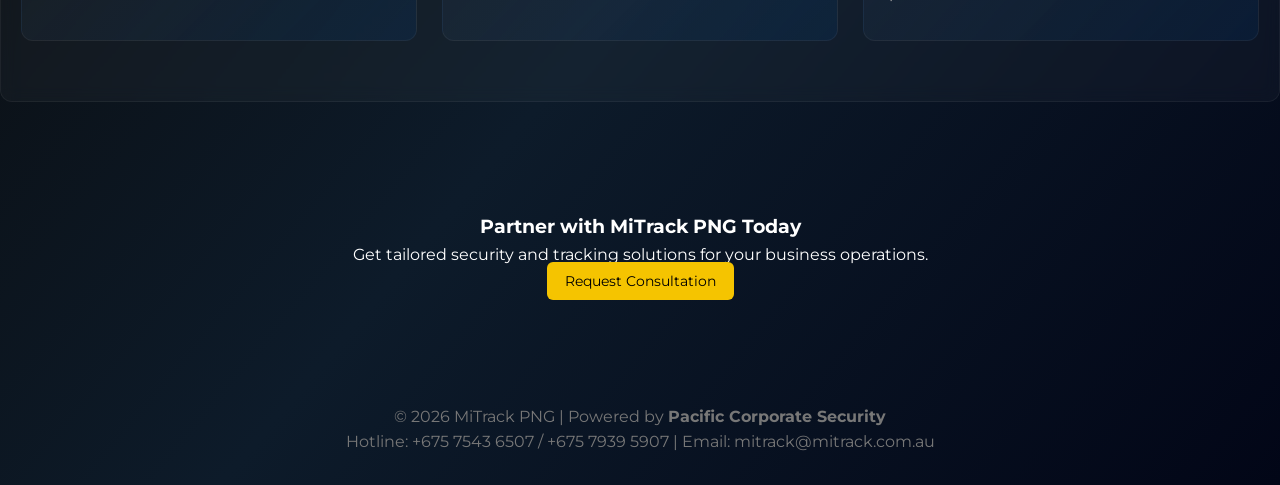
==== commit 76aefd9d: "Add motto section to About page Added a motto section to the About page." ====
--- a/about.html
+++ b/about.html
@@ -174,5 +174,7 @@
 faders.forEach(el => observer.observe(el));
 </script>
 
+<script src="js/main.js"></script>
+  
 </body>
 </html>
--- a/css/style.css
+++ b/css/style.css
@@ -50,23 +50,22 @@
 }
 
 /* =========================
-   NAVBAR
+   NAVBAR (UPDATED LAYOUT ONLY)
 ========================= */
 nav {
     width: 100%;
-    padding: 15px 20px;
+    padding: 15px 30px;
     background: #000;
-    text-align: center;
-}
-
-.nav-top {
-    display: flex;
-    flex-direction: column;
+
+    display: flex;
     align-items: center;
-}
-
+    justify-content: space-between;
+}
+
+/* LEFT - LOGO */
 .nav-logo {
-    margin-bottom: 10px;
+    display: flex;
+    align-items: center;
 }
 
 .logo {
@@ -78,10 +77,14 @@
     transform: scale(1.05);
 }
 
+/* CENTER - NAV LINKS */
 .nav-links {
-    display: flex;
-    justify-content: center;
-    gap: 30px;
+    position: absolute;
+    left: 50%;
+    transform: translateX(-50%);
+
+    display: flex;
+    gap: 40px;
     list-style: none;
 }
 
@@ -342,11 +345,12 @@
 }
 
 /* =========================
-   MOTTO SECTION (ADDED ONLY)
+   MOTTO
 ========================= */
 .motto {
     text-align: center;
-    padding: 40px 20px;
+    padding: 10px 20px 40px;
+    margin-top: -30px;
 }
 
 .motto-container {
@@ -360,10 +364,12 @@
 }
 
 .motto-text {
-    font-size: 1.8rem;
-    font-weight: 600;
+    font-family: 'Playfair Display', serif;
+    font-size: 2rem;
+    font-style: italic;
     color: var(--primary-gold);
     letter-spacing: 1px;
+    text-align: center;
     text-shadow: 0 0 10px rgba(245, 197, 24, 0.4);
 }
 
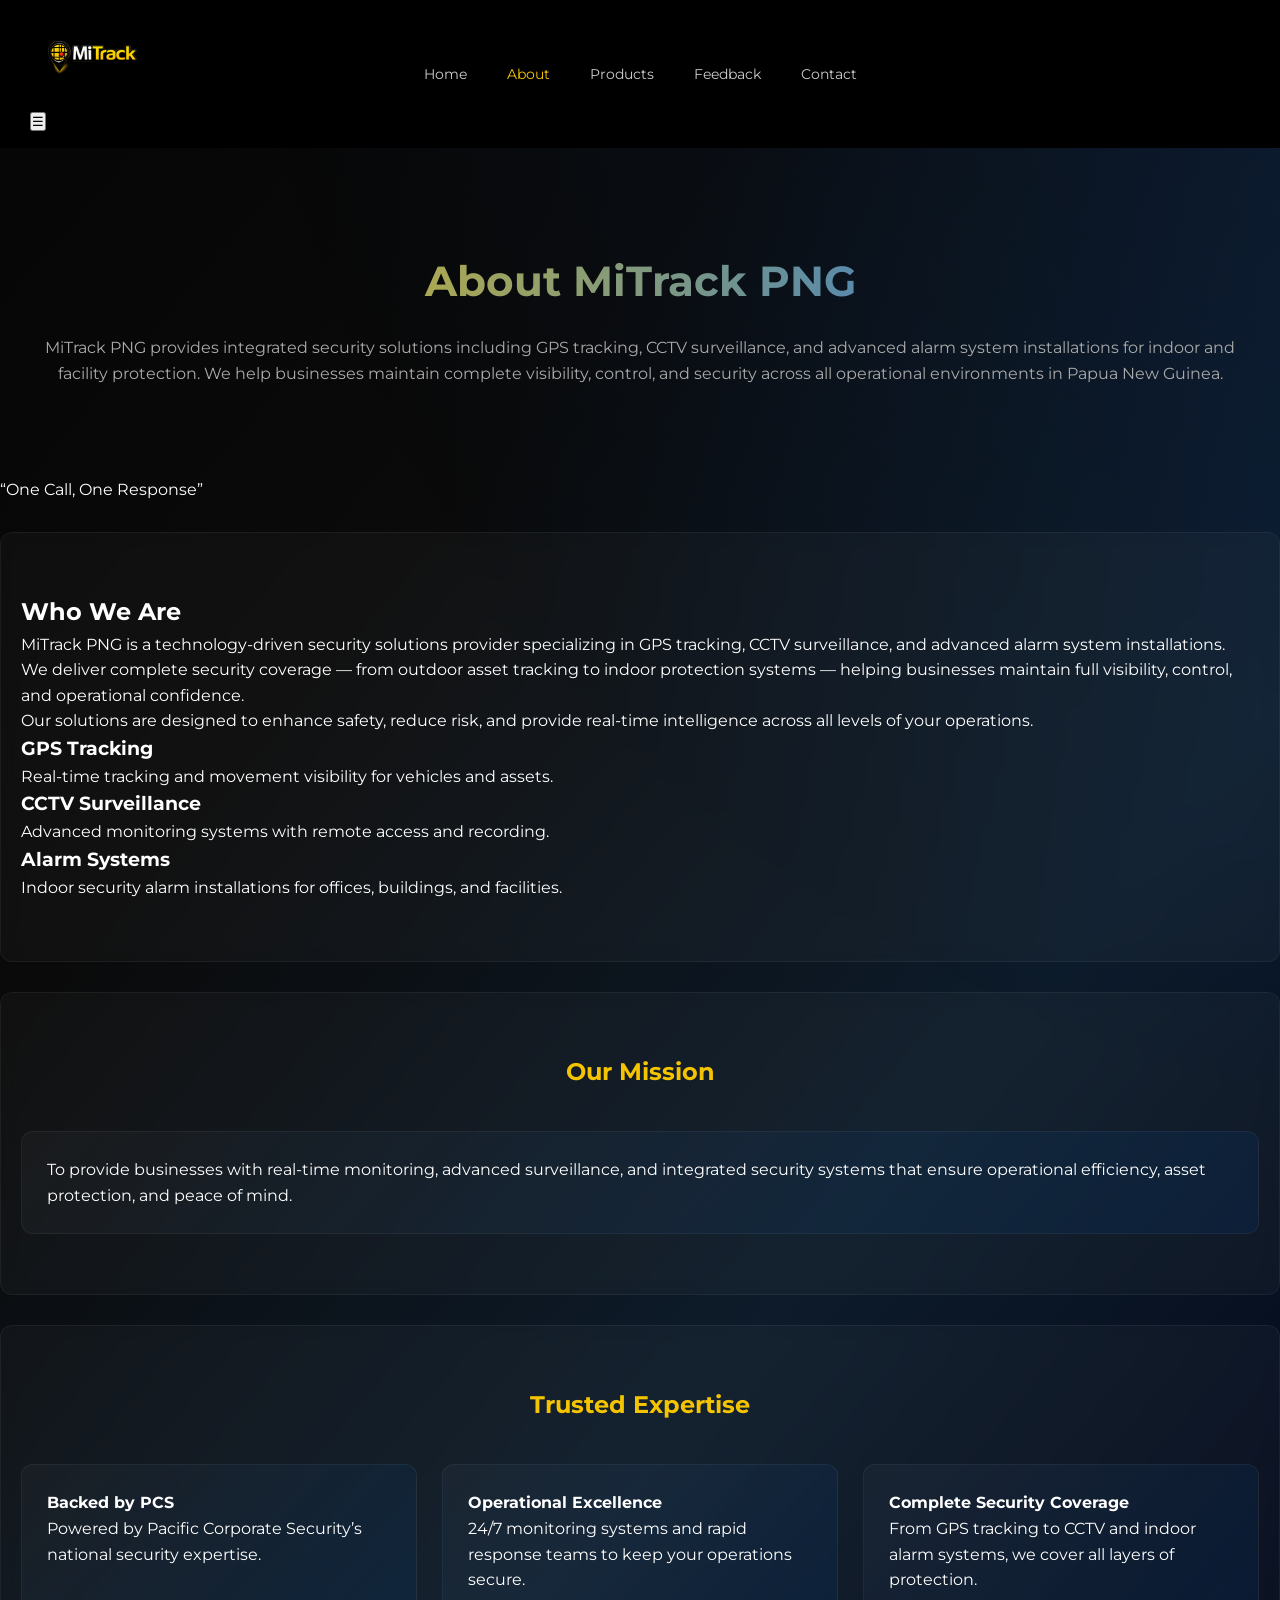
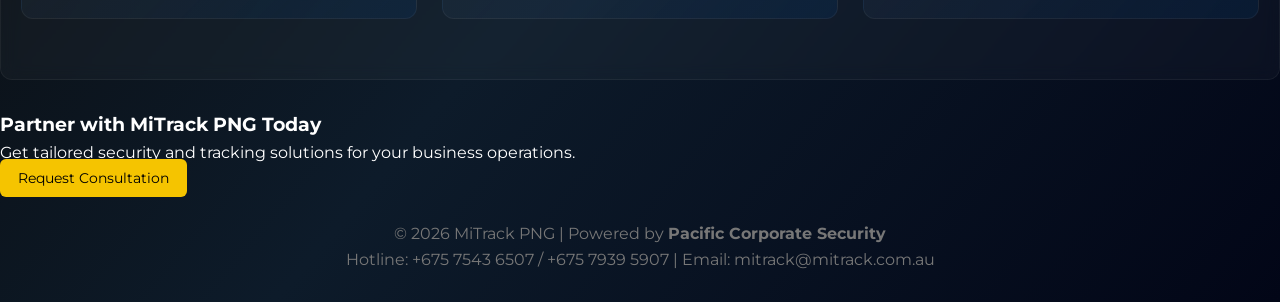
==== commit 9301e2c4: "feedback added" ====
--- a/about.html
+++ b/about.html
@@ -26,13 +26,14 @@
 
   </div>
 
-  <ul class="nav-links">
-    <li><a href="index.html">Home</a></li>
-    <li><a href="about.html" class="active">About</a></li>
-    <li><a href="products.html">Products</a></li>
-    <li><a href="contact.html">Contact</a></li>
-  </ul>
-</nav>
+  <ul class="nav-links">
+    <li><a href="index.html">Home</a></li>
+    <li><a href="about.html" class="active">About</a></li>
+    <li><a href="products.html">Products</a></li>
+    <li><a href="feedback.html">Feedback</a></li>
+    <li><a href="contact.html">Contact</a></li>
+  </ul>
+</nav>
 
 <!-- HERO -->
 <section class="hero fade-in">
@@ -150,30 +151,6 @@
   </p>
 </footer>
 
-<!-- MOBILE NAV SCRIPT -->
-<script>
-document.getElementById("nav-toggle").addEventListener("click", function() {
-    document.querySelector("nav").classList.toggle("open");
-});
-</script>
-
-<!-- SCROLL ANIMATION SCRIPT -->
-<script>
-const faders = document.querySelectorAll('.fade-in');
-
-const observer = new IntersectionObserver(entries => {
-    entries.forEach(entry => {
-        if (entry.isIntersecting) {
-            entry.target.classList.add('show');
-        }
-    });
-}, {
-    threshold: 0.2
-});
-
-faders.forEach(el => observer.observe(el));
-</script>
-
 <script src="js/main.js"></script>
   
 </body>
--- a/css/style.css
+++ b/css/style.css
@@ -32,7 +32,6 @@
     line-height: 1.6;
 }
 
-/* Subtle glow overlay */
 body::before {
     content: "";
     position: fixed;
@@ -50,19 +49,17 @@
 }
 
 /* =========================
-   NAVBAR (UPDATED LAYOUT ONLY)
+   NAVBAR
 ========================= */
 nav {
     width: 100%;
     padding: 15px 30px;
     background: #000;
-
     display: flex;
     align-items: center;
     justify-content: space-between;
 }
 
-/* LEFT - LOGO */
 .nav-logo {
     display: flex;
     align-items: center;
@@ -77,12 +74,10 @@
     transform: scale(1.05);
 }
 
-/* CENTER - NAV LINKS */
 .nav-links {
     position: absolute;
     left: 50%;
     transform: translateX(-50%);
-
     display: flex;
     gap: 40px;
     list-style: none;
@@ -142,17 +137,18 @@
 }
 
 .btn-outline {
-    border: 1px solid var(--primary-gold);
-    color: var(--primary-gold);
+    border: 1px solid rgba(255,255,255,0.2);
+    color: #fff;
+    background: rgba(255,255,255,0.04);
 }
 
 .btn-outline:hover {
-    background: var(--primary-gold);
-    color: #000;
-}
-
-/* =========================
-   SECTION (GLASS PANELS)
+    border-color: var(--pcs-blue);
+    background: rgba(13,110,253,0.15);
+}
+
+/* =========================
+   SECTION
 ========================= */
 .section {
     padding: 60px 20px;
@@ -172,16 +168,12 @@
     color: var(--primary-gold);
 }
 
-.section-title p {
-    color: #aaa;
-}
-
 /* =========================
    GRID
 ========================= */
 .grid {
     display: grid;
-    grid-template-columns: repeat(3, 1fr);
+    grid-template-columns: repeat(auto-fit, minmax(280px, 1fr));
     gap: 25px;
     margin-top: 20px;
 }
@@ -190,6 +182,7 @@
    CARD
 ========================= */
 .card {
+    width: 100%;
     background: linear-gradient(
         135deg,
         rgba(255,255,255,0.03),
@@ -202,7 +195,6 @@
     position: relative;
     overflow: hidden;
     cursor: pointer;
-    line-height: 1.5;
 }
 
 .card:hover {
@@ -213,189 +205,316 @@
         0 0 20px rgba(0, 150, 255, 0.15);
 }
 
-.card::before {
-    content: "";
-    position: absolute;
-    top: 0;
-    left: -120%;
-    width: 120%;
-    height: 2px;
-    background: linear-gradient(90deg, transparent, var(--pcs-blue), transparent);
-    transition: 0.6s;
-}
-
-.card:hover::before {
-    left: 120%;
-}
-
+/* =========================
+   ICON ALIGNMENT
+========================= */
 .card h4 {
-    color: var(--primary-gold);
     display: flex;
     align-items: center;
-    gap: 10px;
-}
-
-.card:hover h4 {
-    color: var(--light-blue);
-}
-
-.card p {
-    color: #aaa;
-    margin: 10px 0;
-}
-
-.card a {
-    color: var(--light-blue);
-    text-decoration: none;
-}
-
-.card a:hover {
-    color: #8ecbff;
-}
-
-.card .btn {
-    margin-top: 12px;
-}
-
-/* =========================
-   PRODUCT FUNCTIONALITY
-========================= */
-.product-functions h5 {
-    font-size: 13px;
-    color: var(--light-blue);
-    margin-top: 10px;
-    margin-bottom: 5px;
-}
-
-.features {
-    margin: 10px 0;
-    padding-left: 18px;
-}
-
-.features li {
-    margin-bottom: 5px;
-    color: #ccc;
-}
-
-/* =========================
-   MAP
-========================= */
-.map-container {
-    position: relative;
-    margin: 30px auto;
-    max-width: 800px;
-}
-
-.map-container img {
-    width: 100%;
-    border-radius: 10px;
-}
-
-.map-point {
-    position: absolute;
-    width: 10px;
-    height: 10px;
-    background: var(--primary-gold);
-    border-radius: 50%;
-    box-shadow: 0 0 10px var(--primary-gold);
-    animation: pulse 1.5s infinite;
-}
-
-.point2 {
-    background: var(--pcs-blue);
-    box-shadow: 0 0 10px var(--pcs-blue);
-}
-
-.point1 { top: 40%; left: 30%; }
-.point2 { top: 55%; left: 60%; }
-.point3 { top: 25%; left: 70%; }
-
-@keyframes pulse {
-    50% { transform: scale(1.6); opacity: 0.6; }
+    gap: 8px;
+}
+
+/* =========================
+   CONTACT CARDS
+========================= */
+.contact-card {
+    max-width: 360px;
+    margin: 0 auto;
+}
+
+/* =========================
+   CONTACT PROFILE
+========================= */
+.contact-header {
+  display: flex;
+  align-items: center;
+  gap: 15px;
+  margin-bottom: 12px;
+}
+
+.contact-img {
+  width: 60px;
+  height: 60px;
+  border-radius: 50%;
+  object-fit: cover;
+
+  border: 2px solid transparent;
+  background: linear-gradient(#000, #000) padding-box,
+              linear-gradient(135deg, var(--primary-gold), var(--pcs-blue)) border-box;
+
+  box-shadow: 
+    0 4px 12px rgba(0,0,0,0.4),
+    0 0 10px rgba(13,110,253,0.2);
+}
+
+.card:hover .contact-img {
+  transform: scale(1.08);
+}
+
+.role {
+  font-size: 13px;
+  color: #888;
 }
 
 /* =========================
    CONTACT FORM
 ========================= */
 .contact-form {
-    max-width: 700px;
-    margin: 0 auto;
-}
-
-.form-row {
-    display: flex;
-    gap: 15px;
-    margin-bottom: 15px;
+  max-width: 700px;
+  margin: 0 auto;
+}
+
+.form-grid {
+  display: grid;
+  grid-template-columns: 1fr 1fr;
+  gap: 15px;
+}
+
+.form-group {
+  width: 100%;
+}
+
+.form-group-full {
+  grid-column: span 2;
 }
 
 .contact-form input,
+.contact-form select,
 .contact-form textarea,
-.contact-form select {
-    width: 100%;
-    padding: 12px;
-    border-radius: 6px;
-    border: 1px solid rgba(255,255,255,0.1);
-    background: rgba(20,20,20,0.9);
-    color: #fff;
-}
-
-.contact-form select option {
-    background: #0a0a0a;
-    color: #fff;
-}
-
-/* =========================
-   MOTTO
-========================= */
-.motto {
-    text-align: center;
-    padding: 10px 20px 40px;
-    margin-top: -30px;
-}
-
-.motto-container {
-    max-width: 800px;
-    margin: auto;
-    padding: 30px;
-    border-radius: 12px;
-    background: rgba(255, 255, 255, 0.05);
-    backdrop-filter: blur(10px);
-    border: 1px solid rgba(255, 255, 255, 0.08);
-}
-
-.motto-text {
-    font-family: 'Playfair Display', serif;
-    font-size: 2rem;
-    font-style: italic;
-    color: var(--primary-gold);
-    letter-spacing: 1px;
-    text-align: center;
-    text-shadow: 0 0 10px rgba(245, 197, 24, 0.4);
-}
-
-/* =========================
-   ABOUT
-========================= */
-.about-grid {
-    display: grid;
-    grid-template-columns: 1.2fr 1fr;
-    gap: 40px;
-}
-
-.about-visual {
-    display: flex;
-    flex-direction: column;
-    gap: 15px;
-}
-
-/* =========================
-   CTA + FOOTER
-========================= */
-.cta {
-    text-align: center;
-    padding: 80px 20px;
-}
-
+.feedback-form input,
+.feedback-form select,
+.feedback-form textarea {
+  width: 100%;
+  padding: 12px;
+  border-radius: 6px;
+  border: 1px solid rgba(255,255,255,0.1);
+  background: rgba(20,20,20,0.9);
+  color: #fff;
+  font-size: 14px;
+  outline: none;
+}
+
+.contact-form input::placeholder,
+.contact-form textarea::placeholder,
+.feedback-form input::placeholder,
+.feedback-form textarea::placeholder {
+  color: #888;
+}
+
+.contact-form input:focus,
+.contact-form select:focus,
+.contact-form textarea:focus,
+.feedback-form input:focus,
+.feedback-form select:focus,
+.feedback-form textarea:focus {
+  border-color: var(--pcs-blue);
+  box-shadow: 0 0 8px rgba(13,110,253,0.4);
+}
+
+.contact-form textarea {
+  resize: none;
+}
+
+.form-actions {
+  margin-top: 15px;
+  display: flex;
+  justify-content: space-between;
+  align-items: center;
+  flex-wrap: wrap;
+}
+
+.form-note {
+  font-size: 13px;
+  color: #aaa;
+}
+
+.feedback-layout {
+  display: grid;
+  grid-template-columns: minmax(0, 1.1fr) minmax(280px, 0.9fr);
+  gap: 25px;
+  align-items: start;
+}
+
+.feedback-form-card,
+.feedback-list-card {
+  background: linear-gradient(
+    135deg,
+    rgba(255,255,255,0.04),
+    rgba(0, 60, 120, 0.22)
+  );
+}
+
+.feedback-form {
+  display: grid;
+  gap: 16px;
+}
+
+.feedback-form textarea {
+  min-height: 150px;
+  resize: vertical;
+}
+
+.feedback-meta {
+  display: grid;
+  grid-template-columns: 1fr 1fr;
+  gap: 15px;
+}
+
+.feedback-list-header {
+  display: flex;
+  justify-content: space-between;
+  align-items: center;
+  gap: 12px;
+  margin-bottom: 18px;
+}
+
+.feedback-count {
+  color: #aaa;
+  font-size: 14px;
+}
+
+.feedback-list {
+  display: grid;
+  gap: 16px;
+}
+
+.feedback-item {
+  border: 1px solid rgba(255,255,255,0.08);
+  border-radius: 12px;
+  padding: 18px;
+  background: rgba(3, 10, 20, 0.7);
+}
+
+.feedback-item-header {
+  display: flex;
+  justify-content: space-between;
+  align-items: flex-start;
+  gap: 12px;
+  margin-bottom: 10px;
+}
+
+.feedback-item h4 {
+  margin-bottom: 4px;
+}
+
+.feedback-company,
+.feedback-date {
+  color: #8da0b8;
+  font-size: 13px;
+}
+
+.feedback-rating {
+  color: var(--primary-gold);
+  letter-spacing: 2px;
+  font-size: 15px;
+  white-space: nowrap;
+}
+
+.feedback-text {
+  color: #d6deea;
+}
+
+.feedback-empty {
+  padding: 18px;
+  border: 1px dashed rgba(255,255,255,0.15);
+  border-radius: 12px;
+  text-align: center;
+  color: #9aa9bc;
+  background: rgba(255,255,255,0.02);
+}
+
+.feedback-highlight {
+  color: #cbd7e6;
+  max-width: 720px;
+  margin: 0 auto;
+}
+
+.feedback-success {
+  color: #7ee787;
+  font-size: 14px;
+  min-height: 20px;
+}
+
+/* =========================
+   CONTACT ACTION BUTTONS (FIXED)
+========================= */
+.contact-actions {
+  display: flex;
+  gap: 10px;
+  margin-top: 10px;
+}
+
+.contact-actions .btn {
+  flex: 1;
+  text-align: center;
+  padding: 10px;
+  font-size: 13px;
+  border-radius: 6px;
+  font-weight: 500;
+  text-decoration: none;
+  display: inline-block;
+  transition: all 0.25s ease;
+  color: #fff;
+}
+
+.btn.whatsapp {
+  background-color: #25D366;
+}
+
+.btn.whatsapp:hover {
+  background-color: #1ebe5d;
+  box-shadow: 0 0 10px rgba(37, 211, 102, 0.4);
+}
+
+.btn.call {
+  background-color: var(--pcs-blue);
+}
+
+.btn.call:hover {
+  background-color: #0b5ed7;
+  box-shadow: 0 0 10px rgba(13,110,253,0.4);
+}
+
+/* =========================
+   MODAL
+========================= */
+.modal {
+  display: none;
+  position: fixed;
+  z-index: 999;
+  width: 100%;
+  height: 100%;
+  background: rgba(0,0,0,0.85);
+  backdrop-filter: blur(6px);
+}
+
+.modal-content {
+  margin: 8% auto;
+  padding: 25px;
+  border-radius: 12px;
+  max-width: 420px;
+  background: rgba(0,0,0,0.9);
+}
+
+.modal-header {
+  display: flex;
+  gap: 15px;
+}
+
+.modal-img {
+  width: 70px;
+  height: 70px;
+  border-radius: 50%;
+}
+
+.modal-actions {
+  display: flex;
+  gap: 10px;
+}
+
+/* =========================
+   FOOTER
+========================= */
 footer {
     text-align: center;
     padding: 30px;
@@ -405,24 +524,26 @@
 /* =========================
    MOBILE
 ========================= */
-#nav-toggle {
-    display: none;
-}
-
 @media (max-width: 768px) {
-    #nav-toggle {
-        display: block;
-    }
-
     .grid {
         grid-template-columns: 1fr;
     }
 
-    .form-row {
-        flex-direction: column;
-    }
-
-    .about-grid {
+    .form-grid {
         grid-template-columns: 1fr;
     }
-}
+
+    .form-group-full {
+        grid-column: span 1;
+    }
+
+    .form-actions {
+        flex-direction: column;
+        align-items: flex-start;
+    }
+
+    .feedback-layout,
+    .feedback-meta {
+        grid-template-columns: 1fr;
+    }
+}
